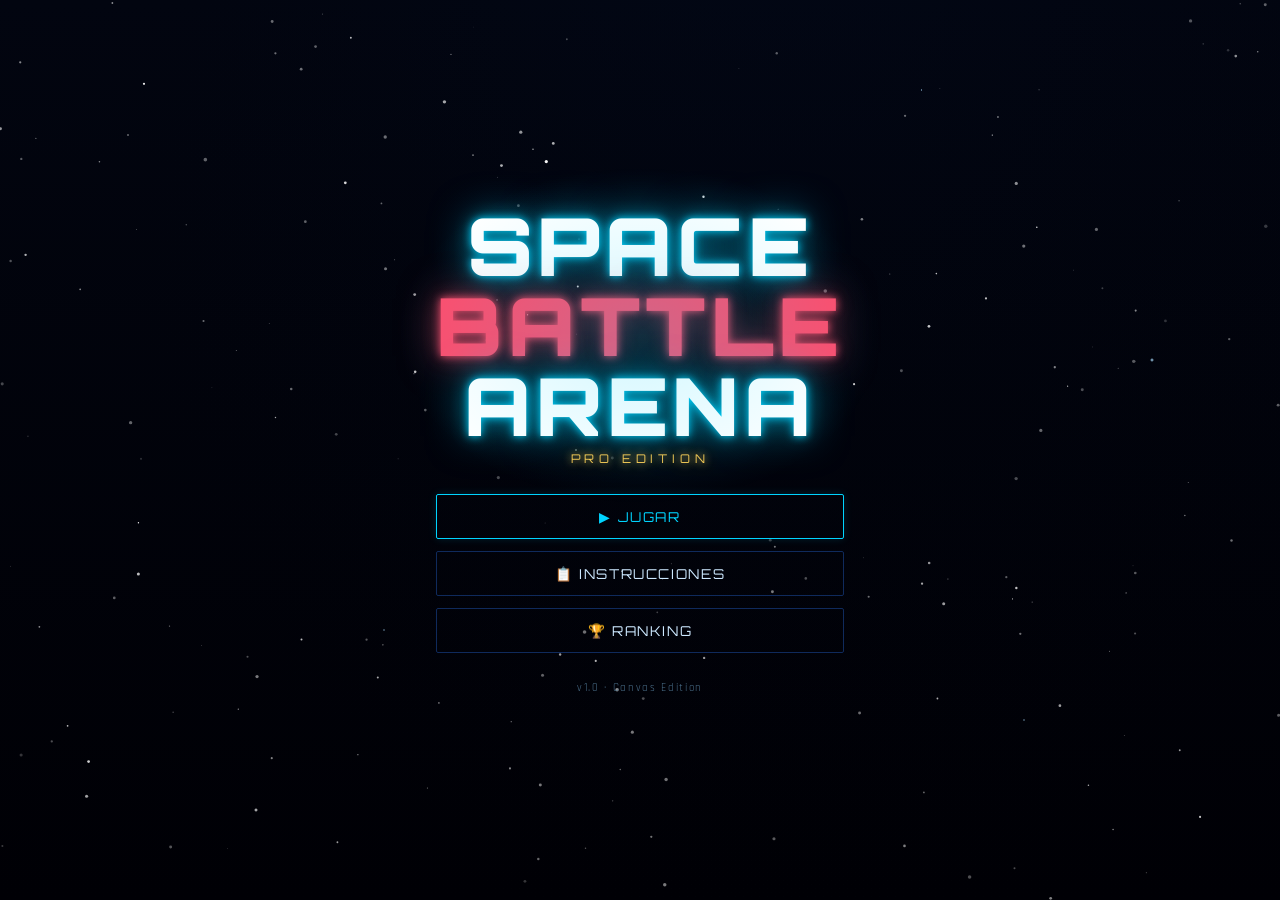
==== space-battle/index.html @ bdb0067c "Initial commit - juegos, README y license" ====
<!DOCTYPE html>
<html lang="es">
<head>
  <meta charset="UTF-8" />
  <meta name="viewport" content="width=device-width, initial-scale=1.0" />
  <title>Space Battle Arena Pro</title>
  <link rel="preconnect" href="https://fonts.googleapis.com" />
  <link rel="preconnect" href="https://fonts.gstatic.com" crossorigin />
  <link href="https://fonts.googleapis.com/css2?family=Orbitron:wght@400;700;900&family=Rajdhani:wght@300;400;600&display=swap" rel="stylesheet" />
  <link rel="stylesheet" href="css/style.css" />
</head>
<body>
  <!-- ===================== CANVAS ===================== -->
  <canvas id="gameCanvas"></canvas>

  <!-- ===================== OVERLAY UI ===================== -->
  <div id="ui-overlay">

    <!-- MAIN MENU -->
    <div id="screen-main-menu" class="screen active">
      <div class="stars-bg"></div>
      <div class="menu-container">
        <div class="logo-wrapper">
          <div class="logo-glow"></div>
          <h1 class="logo-title">SPACE<br><span>BATTLE</span><br>ARENA</h1>
          <div class="logo-sub">PRO EDITION</div>
        </div>
        <nav class="main-nav">
          <button class="btn-menu btn-primary" data-action="goto-mode-select">▶ JUGAR</button>
          <button class="btn-menu" data-action="goto-instructions">📋 INSTRUCCIONES</button>
          <button class="btn-menu" data-action="goto-ranking">🏆 RANKING</button>
        </nav>
        <div class="version-tag">v1.0 · Canvas Edition</div>
      </div>
    </div>

    <!-- MODE SELECT -->
    <div id="screen-mode-select" class="screen">
      <div class="screen-inner">
        <h2 class="screen-title">SELECCIONAR MODO</h2>
        <div class="mode-grid">
          <button class="btn-mode" data-mode="single">
            <div class="mode-icon">🚀</div>
            <div class="mode-label">1 JUGADOR</div>
            <div class="mode-desc">Batalla solitaria contra oleadas enemigas</div>
          </button>
          <button class="btn-mode" data-mode="two-player">
            <div class="mode-icon">🚀🚀</div>
            <div class="mode-label">2 JUGADORES</div>
            <div class="mode-desc">Co-op local – ambos contra la IA</div>
          </button>
          <button class="btn-mode" data-mode="vs-cpu">
            <div class="mode-icon">🤖</div>
            <div class="mode-label">VS CPU</div>
            <div class="mode-desc">Jugador vs nave controlada por IA</div>
          </button>
        </div>
        <button class="btn-back" data-action="goto-main-menu">← VOLVER</button>
      </div>
    </div>

    <!-- INSTRUCTIONS -->
    <div id="screen-instructions" class="screen">
      <div class="screen-inner scrollable">
        <h2 class="screen-title">INSTRUCCIONES</h2>
        <div class="instructions-grid">
          <div class="instr-card">
            <h3>🚀 JUGADOR 1</h3>
            <ul>
              <li><kbd>W A S D</kbd> — Mover nave</li>
              <li><kbd>Espacio</kbd> — Disparar</li>
              <li><kbd>Q</kbd> — Misil especial</li>
            </ul>
          </div>
          <div class="instr-card">
            <h3>🛸 JUGADOR 2</h3>
            <ul>
              <li><kbd>↑ ↓ ← →</kbd> — Mover nave</li>
              <li><kbd>Ctrl Der.</kbd> — Disparar</li>
              <li><kbd>Shift Der.</kbd> — Misil especial</li>
            </ul>
          </div>
          <div class="instr-card">
            <h3>🎯 OBJETIVOS</h3>
            <ul>
              <li>Elimina oleadas enemigas</li>
              <li>5 niveles progresivos</li>
              <li>Jefe final en Nivel 5</li>
              <li>No pierdas todas las vidas</li>
            </ul>
          </div>
          <div class="instr-card">
            <h3>⭐ PUNTUACIÓN</h3>
            <ul>
              <li>Enemigo básico: 100 pts</li>
              <li>Enemigo rápido: 200 pts</li>
              <li>Jefe final: 5000 pts</li>
              <li>Bonus por nivel: x2 </li>
            </ul>
          </div>
        </div>
        <button class="btn-back" data-action="goto-main-menu">← VOLVER</button>
      </div>
    </div>

    <!-- RANKING -->
    <div id="screen-ranking" class="screen">
      <div class="screen-inner">
        <h2 class="screen-title">🏆 TOP 10</h2>
        <div id="ranking-list" class="ranking-list"></div>
        <button class="btn-back" data-action="goto-main-menu">← VOLVER</button>
      </div>
    </div>

    <!-- HUD (during gameplay) -->
    <div id="screen-hud" class="screen hud-screen">
      <div class="hud-top">
        <div class="hud-player" id="hud-p1">
          <span class="hud-label">P1</span>
          <div class="hud-health-bar"><div id="hud-p1-health" class="hud-health-fill"></div></div>
          <span id="hud-p1-score" class="hud-score">0</span>
        </div>
        <div class="hud-center">
          <div class="hud-level-info">
            <span class="hud-level-label">NIVEL</span>
            <span id="hud-level" class="hud-level-val">1</span>
          </div>
          <button id="btn-pause" class="btn-pause">⏸</button>
        </div>
        <div class="hud-player" id="hud-p2" style="display:none;">
          <span class="hud-label">P2</span>
          <div class="hud-health-bar"><div id="hud-p2-health" class="hud-health-fill p2"></div></div>
          <span id="hud-p2-score" class="hud-score">0</span>
        </div>
      </div>
      <div id="hud-boss-bar" class="boss-bar-wrapper" style="display:none;">
        <div class="boss-bar-label">JEFE FINAL</div>
        <div class="boss-bar-track"><div id="hud-boss-health" class="boss-bar-fill"></div></div>
      </div>
    </div>

    <!-- PAUSE -->
    <div id="screen-pause" class="screen">
      <div class="screen-inner">
        <h2 class="screen-title">— PAUSA —</h2>
        <button class="btn-menu btn-primary" data-action="resume">▶ CONTINUAR</button>
        <button class="btn-menu" data-action="restart">↺ REINICIAR</button>
        <button class="btn-menu" data-action="goto-main-menu">⏏ MENÚ PRINCIPAL</button>
      </div>
    </div>

    <!-- LEVEL UP BANNER (transient) -->
    <div id="screen-levelup" class="screen" style="pointer-events:none;">
      <div class="levelup-banner">
        <div class="levelup-text" id="levelup-text">NIVEL 2</div>
        <div class="levelup-sub">¡SIGUIENTE OLEADA!</div>
      </div>
    </div>

    <!-- SCORE WARNING -->
    <div id="score-warning" class="score-warning">¡PUNTUACIÓN MÍNIMA REQUERIDA!</div>

    <!-- GAME OVER -->
    <div id="screen-gameover" class="screen">
      <div class="screen-inner">
        <h2 class="screen-title gameover-title">GAME OVER</h2>
        <div class="result-stats" id="gameover-stats"></div>
        <div class="name-entry" id="name-entry-area">
          <label>INGRESA TU NOMBRE:</label>
          <input type="text" id="player-name-input" maxlength="12" placeholder="COMANDANTE" />
          <button class="btn-menu btn-primary" data-action="save-score">💾 GUARDAR</button>
        </div>
        <button class="btn-menu" data-action="restart">↺ JUGAR DE NUEVO</button>
        <button class="btn-menu" data-action="goto-main-menu">⏏ MENÚ PRINCIPAL</button>
      </div>
    </div>

    <!-- VICTORY -->
    <div id="screen-victory" class="screen">
      <div class="screen-inner">
        <h2 class="screen-title victory-title">¡VICTORIA!</h2>
        <div class="victory-stars">★★★★★</div>
        <div class="result-stats" id="victory-stats"></div>
        <div class="name-entry" id="victory-name-entry">
          <label>INGRESA TU NOMBRE:</label>
          <input type="text" id="victory-name-input" maxlength="12" placeholder="HÉROE GALÁCTICO" />
          <button class="btn-menu btn-primary" data-action="save-score-victory">💾 GUARDAR</button>
        </div>
        <button class="btn-menu" data-action="restart">↺ JUGAR DE NUEVO</button>
        <button class="btn-menu" data-action="goto-main-menu">⏏ MENÚ PRINCIPAL</button>
      </div>
    </div>

  </div><!-- /ui-overlay -->

  <!-- Scripts -->
  <script src="js/inputHandler.js"></script>
  <script src="js/audioManager.js"></script>
  <script src="js/scoreManager.js"></script>
  <script src="js/projectile.js"></script>
  <script src="js/player.js"></script>
  <script src="js/enemy.js"></script>
  <script src="js/aiController.js"></script>
  <script src="js/collision.js"></script>
  <script src="js/levelManager.js"></script>
  <script src="js/uiManager.js"></script>
  <script src="js/game.js"></script>
  <script src="js/main.js"></script>
</body>
</html>
---- space-battle/css/style.css ----
/* ============================================================
   SPACE BATTLE ARENA PRO — style.css
   Aesthetic: Retro-futurist arcade / neon-noir space opera
   ============================================================ */

/* ── Custom Properties ── */
:root {
  --col-bg:        #020510;
  --col-surface:   #060d1f;
  --col-border:    #0f2a5c;
  --col-accent1:   #00d4ff;   /* cyan  */
  --col-accent2:   #ff4d6d;   /* red   */
  --col-accent3:   #f9c74f;   /* gold  */
  --col-p1:        #00d4ff;
  --col-p2:        #ff4d6d;
  --col-text:      #cce8ff;
  --col-muted:     #4a6f8a;
  --font-title:    'Orbitron', sans-serif;
  --font-body:     'Rajdhani', sans-serif;
  --glow-cyan:     0 0 8px #00d4ff, 0 0 20px #00d4ff55;
  --glow-red:      0 0 8px #ff4d6d, 0 0 20px #ff4d6d55;
  --glow-gold:     0 0 8px #f9c74f, 0 0 20px #f9c74f55;
  --transition:    0.25s cubic-bezier(.4,0,.2,1);
}

/* ── Reset ── */
*, *::before, *::after { box-sizing: border-box; margin: 0; padding: 0; }

html, body {
  width: 100%; height: 100%;
  overflow: hidden;
  background: var(--col-bg);
  color: var(--col-text);
  font-family: var(--font-body);
  font-size: 16px;
}

/* ── Canvas ── */
#gameCanvas {
  display: block;
  position: fixed;
  inset: 0;
  width: 100%; height: 100%;
  z-index: 0;
}

/* ── UI Overlay ── */
#ui-overlay {
  position: fixed;
  inset: 0;
  z-index: 10;
  pointer-events: none;
}

/* ── Screens ── */
.screen {
  position: absolute;
  inset: 0;
  display: flex;
  align-items: center;
  justify-content: center;
  opacity: 0;
  pointer-events: none;
  transition: opacity var(--transition);
}
.screen.active {
  opacity: 1;
  pointer-events: all;
}
.screen-inner {
  display: flex;
  flex-direction: column;
  align-items: center;
  gap: 18px;
  padding: 40px 50px;
  background: rgba(6,13,31,.92);
  border: 1px solid var(--col-border);
  border-radius: 4px;
  box-shadow: inset 0 0 60px rgba(0,212,255,.04), 0 0 60px rgba(0,0,0,.8);
  backdrop-filter: blur(10px);
  min-width: 360px;
  max-width: 90vw;
}
.screen-inner.scrollable {
  overflow-y: auto;
  max-height: 90vh;
}
.screen-title {
  font-family: var(--font-title);
  font-size: clamp(1.4rem, 3vw, 2rem);
  letter-spacing: .1em;
  color: var(--col-accent1);
  text-shadow: var(--glow-cyan);
  text-align: center;
}

/* ── Starfield Background ── */
.stars-bg {
  position: absolute;
  inset: 0;
  background:
    radial-gradient(1px 1px at 10% 15%, #fff 0%, transparent 100%),
    radial-gradient(1px 1px at 30% 70%, #adf 0%, transparent 100%),
    radial-gradient(1px 1px at 60% 25%, #fff 0%, transparent 100%),
    radial-gradient(1px 1px at 80% 80%, #adf 0%, transparent 100%),
    radial-gradient(1px 1px at 45% 50%, #fff 0%, transparent 100%),
    radial-gradient(1px 1px at 72% 10%, #adf 0%, transparent 100%),
    radial-gradient(2px 2px at 20% 90%, #fff 0%, transparent 100%),
    radial-gradient(2px 2px at 90% 40%, #adf 0%, transparent 100%);
  animation: starPulse 4s ease-in-out infinite alternate;
  z-index: -1;
}
@keyframes starPulse {
  from { opacity: .6; }
  to   { opacity: 1;  }
}

/* ── Main Menu ── */
.menu-container {
  display: flex;
  flex-direction: column;
  align-items: center;
  gap: 28px;
  z-index: 1;
}
.logo-wrapper {
  position: relative;
  text-align: center;
}
.logo-glow {
  position: absolute;
  inset: -40px;
  background: radial-gradient(ellipse at center, rgba(0,212,255,.18) 0%, transparent 70%);
  animation: logoPulse 3s ease-in-out infinite;
}
@keyframes logoPulse {
  0%,100% { transform: scale(1);   opacity: .7; }
  50%      { transform: scale(1.1); opacity: 1;  }
}
.logo-title {
  font-family: var(--font-title);
  font-size: clamp(2.8rem, 7vw, 5rem);
  font-weight: 900;
  line-height: 1;
  color: #fff;
  text-shadow: var(--glow-cyan), 0 0 40px #00d4ff99;
  letter-spacing: .06em;
  animation: logoFlicker 5s ease-in-out infinite;
}
.logo-title span {
  color: var(--col-accent2);
  text-shadow: var(--glow-red), 0 0 40px #ff4d6d88;
}
@keyframes logoFlicker {
  0%,94%,96%,100% { opacity: 1; }
  95% { opacity: .85; }
}
.logo-sub {
  font-family: var(--font-title);
  font-size: .75rem;
  letter-spacing: .4em;
  color: var(--col-accent3);
  text-shadow: var(--glow-gold);
  margin-top: 6px;
}
.main-nav {
  display: flex;
  flex-direction: column;
  gap: 12px;
  width: 100%;
  min-width: 280px;
}
.version-tag {
  font-size: .7rem;
  color: var(--col-muted);
  letter-spacing: .15em;
}

/* ── Buttons ── */
.btn-menu {
  font-family: var(--font-title);
  font-size: .85rem;
  letter-spacing: .12em;
  padding: 13px 30px;
  background: transparent;
  color: var(--col-text);
  border: 1px solid var(--col-border);
  border-radius: 2px;
  cursor: pointer;
  transition: all var(--transition);
  position: relative;
  overflow: hidden;
  text-align: center;
  width: 100%;
}
.btn-menu::before {
  content: '';
  position: absolute;
  inset: 0;
  background: linear-gradient(90deg, transparent, rgba(0,212,255,.06), transparent);
  transform: translateX(-100%);
  transition: transform .4s ease;
}
.btn-menu:hover::before { transform: translateX(100%); }
.btn-menu:hover {
  border-color: var(--col-accent1);
  color: var(--col-accent1);
  text-shadow: var(--glow-cyan);
  box-shadow: 0 0 12px rgba(0,212,255,.2);
}
.btn-menu.btn-primary {
  border-color: var(--col-accent1);
  color: var(--col-accent1);
  box-shadow: 0 0 8px rgba(0,212,255,.15);
}
.btn-menu.btn-primary:hover {
  background: rgba(0,212,255,.1);
  box-shadow: var(--glow-cyan);
}
.btn-back {
  font-family: var(--font-title);
  font-size: .75rem;
  letter-spacing: .1em;
  padding: 8px 20px;
  background: transparent;
  color: var(--col-muted);
  border: 1px solid var(--col-border);
  border-radius: 2px;
  cursor: pointer;
  transition: all var(--transition);
  margin-top: 8px;
}
.btn-back:hover { color: var(--col-text); border-color: var(--col-text); }

/* ── Mode Select ── */
.mode-grid {
  display: flex;
  gap: 16px;
  flex-wrap: wrap;
  justify-content: center;
}
.btn-mode {
  display: flex;
  flex-direction: column;
  align-items: center;
  gap: 8px;
  padding: 24px 20px;
  background: rgba(15,42,92,.3);
  border: 1px solid var(--col-border);
  border-radius: 4px;
  cursor: pointer;
  transition: all var(--transition);
  width: 160px;
  color: var(--col-text);
}
.btn-mode:hover {
  border-color: var(--col-accent1);
  background: rgba(0,212,255,.07);
  transform: translateY(-4px);
  box-shadow: 0 8px 24px rgba(0,212,255,.15);
}
.mode-icon { font-size: 2.2rem; }
.mode-label {
  font-family: var(--font-title);
  font-size: .7rem;
  letter-spacing: .1em;
  color: var(--col-accent1);
}
.mode-desc { font-size: .75rem; color: var(--col-muted); text-align: center; }

/* ── Instructions ── */
.instructions-grid {
  display: grid;
  grid-template-columns: repeat(auto-fit, minmax(200px, 1fr));
  gap: 16px;
  width: 100%;
  max-width: 700px;
}
.instr-card {
  background: rgba(15,42,92,.2);
  border: 1px solid var(--col-border);
  border-radius: 4px;
  padding: 16px;
}
.instr-card h3 {
  font-family: var(--font-title);
  font-size: .75rem;
  color: var(--col-accent1);
  margin-bottom: 10px;
  letter-spacing: .08em;
}
.instr-card ul { list-style: none; display: flex; flex-direction: column; gap: 6px; }
.instr-card li { font-size: .85rem; color: var(--col-text); }
kbd {
  display: inline-block;
  padding: 2px 6px;
  background: var(--col-surface);
  border: 1px solid var(--col-border);
  border-radius: 3px;
  font-size: .75rem;
  font-family: monospace;
  color: var(--col-accent3);
}

/* ── Ranking ── */
.ranking-list {
  width: 100%;
  min-width: 320px;
  display: flex;
  flex-direction: column;
  gap: 6px;
  max-height: 60vh;
  overflow-y: auto;
  padding-right: 4px;
}
.ranking-entry {
  display: flex;
  align-items: center;
  gap: 12px;
  padding: 10px 14px;
  background: rgba(15,42,92,.25);
  border: 1px solid var(--col-border);
  border-radius: 3px;
  transition: background var(--transition);
}
.ranking-entry:hover { background: rgba(0,212,255,.07); }
.rank-pos {
  font-family: var(--font-title);
  font-size: .75rem;
  width: 26px;
  text-align: center;
  color: var(--col-muted);
}
.rank-pos.gold   { color: #ffd700; text-shadow: 0 0 6px #ffd700; }
.rank-pos.silver { color: #c0c0c0; text-shadow: 0 0 6px #c0c0c0; }
.rank-pos.bronze { color: #cd7f32; text-shadow: 0 0 6px #cd7f32; }
.rank-name  { flex: 1; font-size: .9rem; letter-spacing: .05em; }
.rank-score { font-family: var(--font-title); font-size: .85rem; color: var(--col-accent3); }
.rank-mode  { font-size: .7rem; color: var(--col-muted); text-align: right; min-width: 70px; }
.ranking-empty { text-align: center; color: var(--col-muted); font-size: .9rem; padding: 30px; }

/* ── HUD ── */
.hud-screen { align-items: flex-start; pointer-events: none; }
.hud-top {
  display: flex;
  align-items: center;
  width: 100%;
  padding: 10px 16px;
  background: rgba(2,5,16,.75);
  border-bottom: 1px solid var(--col-border);
  backdrop-filter: blur(4px);
  pointer-events: none;
  gap: 12px;
}
.hud-player {
  display: flex;
  align-items: center;
  gap: 8px;
  flex: 1;
}
#hud-p2 { flex-direction: row-reverse; }
.hud-label {
  font-family: var(--font-title);
  font-size: .65rem;
  color: var(--col-accent1);
  letter-spacing: .08em;
}
#hud-p2 .hud-label { color: var(--col-accent2); }
.hud-health-bar {
  flex: 1;
  max-width: 160px;
  height: 8px;
  background: rgba(255,255,255,.1);
  border-radius: 4px;
  overflow: hidden;
}
.hud-health-fill {
  height: 100%;
  width: 100%;
  background: linear-gradient(90deg, #00d4ff, #00ffe7);
  border-radius: 4px;
  transition: width .15s ease;
  box-shadow: 0 0 6px #00d4ff;
}
.hud-health-fill.p2 {
  background: linear-gradient(90deg, #ff4d6d, #ff8fa3);
  box-shadow: 0 0 6px #ff4d6d;
}
.hud-score {
  font-family: var(--font-title);
  font-size: .75rem;
  color: var(--col-accent3);
  min-width: 60px;
  text-align: right;
}
#hud-p2 .hud-score { text-align: left; }
.hud-center { 
  display: flex; 
  align-items: center; 
  gap: 12px; 
  flex-shrink: 0; 
}
.hud-level-info {
  display: flex;
  flex-direction: column;
  align-items: center;
}
.hud-level-label {
  display: block;
  font-family: var(--font-title);
  font-size: .5rem;
  color: var(--col-muted);
  letter-spacing: .2em;
}
.hud-level-val {
  font-family: var(--font-title);
  font-size: 1.2rem;
  color: var(--col-accent1);
  text-shadow: var(--glow-cyan);
}

/* Boss bar */
.boss-bar-wrapper {
  position: absolute;
  bottom: 20px;
  left: 50%;
  transform: translateX(-50%);
  width: min(500px, 80vw);
  pointer-events: none;
}
.boss-bar-label {
  font-family: var(--font-title);
  font-size: .65rem;
  letter-spacing: .2em;
  color: var(--col-accent2);
  text-align: center;
  margin-bottom: 4px;
  text-shadow: var(--glow-red);
  animation: bossLabelPulse 1s ease-in-out infinite alternate;
}
@keyframes bossLabelPulse { from { opacity: .7; } to { opacity: 1; } }
.boss-bar-track {
  height: 14px;
  background: rgba(255,255,255,.1);
  border: 1px solid #ff4d6d55;
  border-radius: 4px;
  overflow: hidden;
}
.boss-bar-fill {
  height: 100%;
  width: 100%;
  background: linear-gradient(90deg, #ff4d6d, #ff0040);
  transition: width .2s ease;
  box-shadow: 0 0 8px #ff4d6d;
}

/* Pause button */
.btn-pause {
  background: transparent;
  border: 1px solid var(--col-border);
  color: var(--col-muted);
  font-size: 1rem;
  padding: 4px 10px;
  border-radius: 3px;
  cursor: pointer;
  pointer-events: all;
  transition: all var(--transition);
}
.btn-pause:hover { color: var(--col-text); border-color: var(--col-text); }

/* ── Level Up Banner ── */
.levelup-banner {
  text-align: center;
  animation: levelUpAnim 2.5s ease-in-out forwards;
}
@keyframes levelUpAnim {
  0%   { opacity: 0; transform: scale(.7); }
  20%  { opacity: 1; transform: scale(1.1); }
  60%  { opacity: 1; transform: scale(1);   }
  100% { opacity: 0; transform: scale(1.2); }
}
.levelup-text {
  font-family: var(--font-title);
  font-size: clamp(3rem, 8vw, 6rem);
  font-weight: 900;
  color: #fff;
  text-shadow: var(--glow-cyan), 0 0 60px #00d4ffaa;
  letter-spacing: .1em;
}
.levelup-sub {
  font-family: var(--font-title);
  font-size: .9rem;
  letter-spacing: .3em;
  color: var(--col-accent3);
  margin-top: 6px;
}

/* Score Warning */
.score-warning {
  position: fixed;
  top: 50%;
  left: 50%;
  transform: translate(-50%, -50%);
  font-family: var(--font-title);
  font-size: clamp(1rem, 3vw, 1.5rem);
  color: #ff4d6d;
  text-shadow: var(--glow-red);
  letter-spacing: .1em;
  text-align: center;
  padding: 20px 40px;
  background: rgba(6,13,31,.9);
  border: 2px solid #ff4d6d;
  border-radius: 4px;
  display: none;
  opacity: 0;
  transition: opacity 0.3s ease;
  z-index: 100;
}

/* ── Game Over / Victory ── */
.gameover-title {
  color: var(--col-accent2) !important;
  text-shadow: var(--glow-red) !important;
  font-size: clamp(2rem, 5vw, 3rem) !important;
  animation: gameoverPulse 1.2s ease-in-out infinite alternate;
}
@keyframes gameoverPulse {
  from { letter-spacing: .05em; }
  to   { letter-spacing: .2em;  }
}
.victory-title {
  color: var(--col-accent3) !important;
  text-shadow: var(--glow-gold) !important;
  font-size: clamp(2rem, 5vw, 3rem) !important;
}
.victory-stars {
  font-size: 2rem;
  color: var(--col-accent3);
  text-shadow: var(--glow-gold);
  letter-spacing: .3em;
  animation: starSpin 3s ease-in-out infinite;
}
@keyframes starSpin {
  0%,100% { transform: scale(1);    }
  50%      { transform: scale(1.15); }
}
.result-stats {
  font-family: var(--font-title);
  font-size: .85rem;
  color: var(--col-text);
  text-align: center;
  line-height: 2;
  letter-spacing: .06em;
}
.result-stats span { color: var(--col-accent1); }

/* Name entry */
.name-entry {
  display: flex;
  flex-direction: column;
  align-items: center;
  gap: 10px;
  width: 100%;
}
.name-entry label {
  font-family: var(--font-title);
  font-size: .65rem;
  letter-spacing: .2em;
  color: var(--col-muted);
}
.name-entry input {
  font-family: var(--font-title);
  font-size: 1.1rem;
  letter-spacing: .15em;
  text-align: center;
  background: rgba(0,212,255,.06);
  border: 1px solid var(--col-accent1);
  color: var(--col-accent1);
  border-radius: 3px;
  padding: 10px 16px;
  outline: none;
  width: 100%;
  max-width: 280px;
  box-shadow: inset 0 0 10px rgba(0,212,255,.05);
  transition: all var(--transition);
}
.name-entry input:focus {
  box-shadow: var(--glow-cyan), inset 0 0 14px rgba(0,212,255,.08);
}

/* ── Scrollbar ── */
::-webkit-scrollbar { width: 6px; }
::-webkit-scrollbar-track { background: var(--col-surface); }
::-webkit-scrollbar-thumb { background: var(--col-border); border-radius: 3px; }
::-webkit-scrollbar-thumb:hover { background: var(--col-accent1); }

/* ── Responsive tweaks ── */
@media (max-width: 600px) {
  .mode-grid { flex-direction: column; }
  .btn-mode { width: 100%; flex-direction: row; text-align: left; }
  .logo-title { font-size: 2.8rem; }
  .screen-inner { padding: 24px 20px; }
}
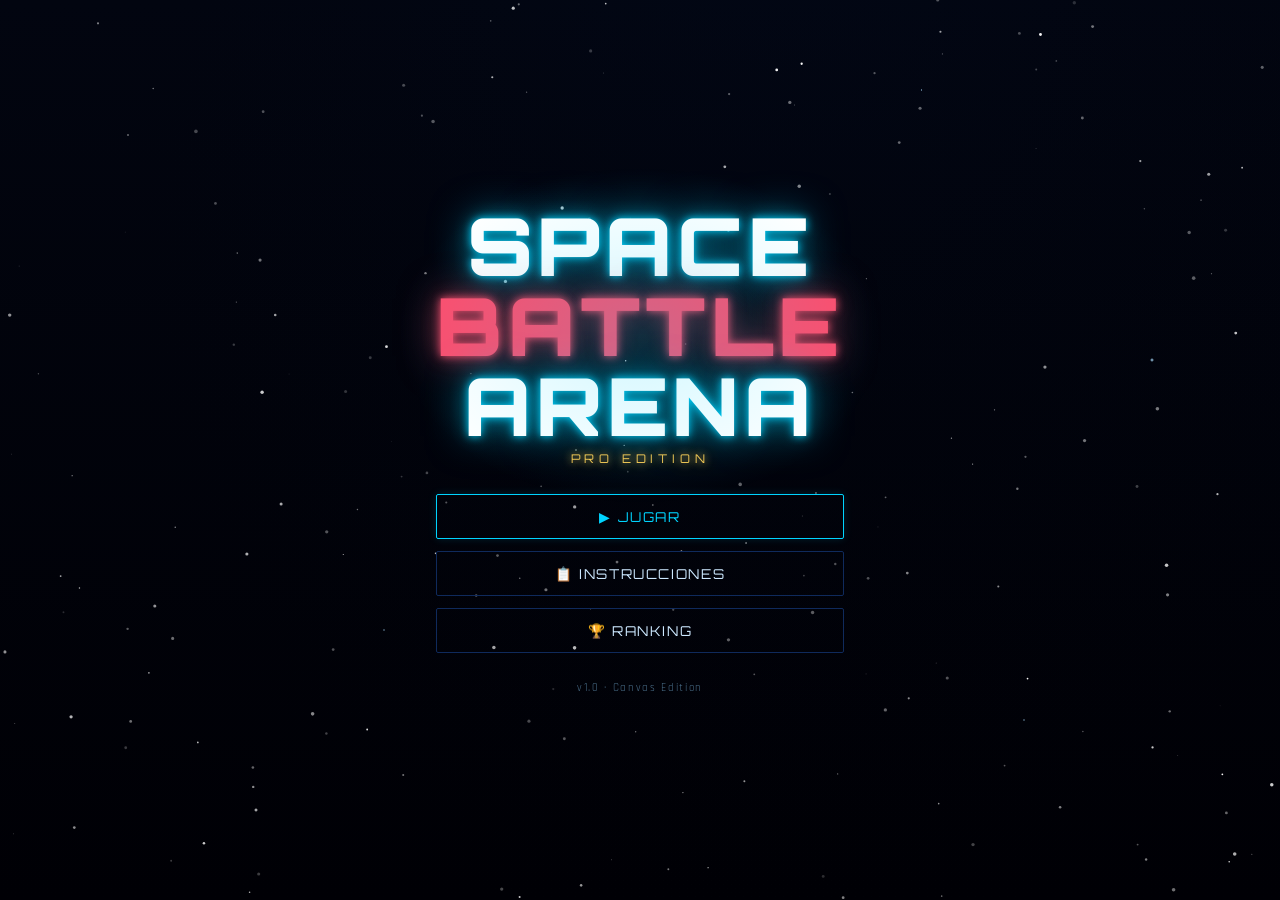
==== commit b2dca020: "Resolviendo conflicto" ====
--- a/space-battle/index.html
+++ b/space-battle/index.html
@@ -9,7 +9,7 @@
   <link href="https://fonts.googleapis.com/css2?family=Orbitron:wght@400;700;900&family=Rajdhani:wght@300;400;600&display=swap" rel="stylesheet" />
   <link rel="stylesheet" href="css/style.css" />
 </head>
-<body>
+<body> 
   <!-- ===================== CANVAS ===================== -->
   <canvas id="gameCanvas"></canvas>
 
